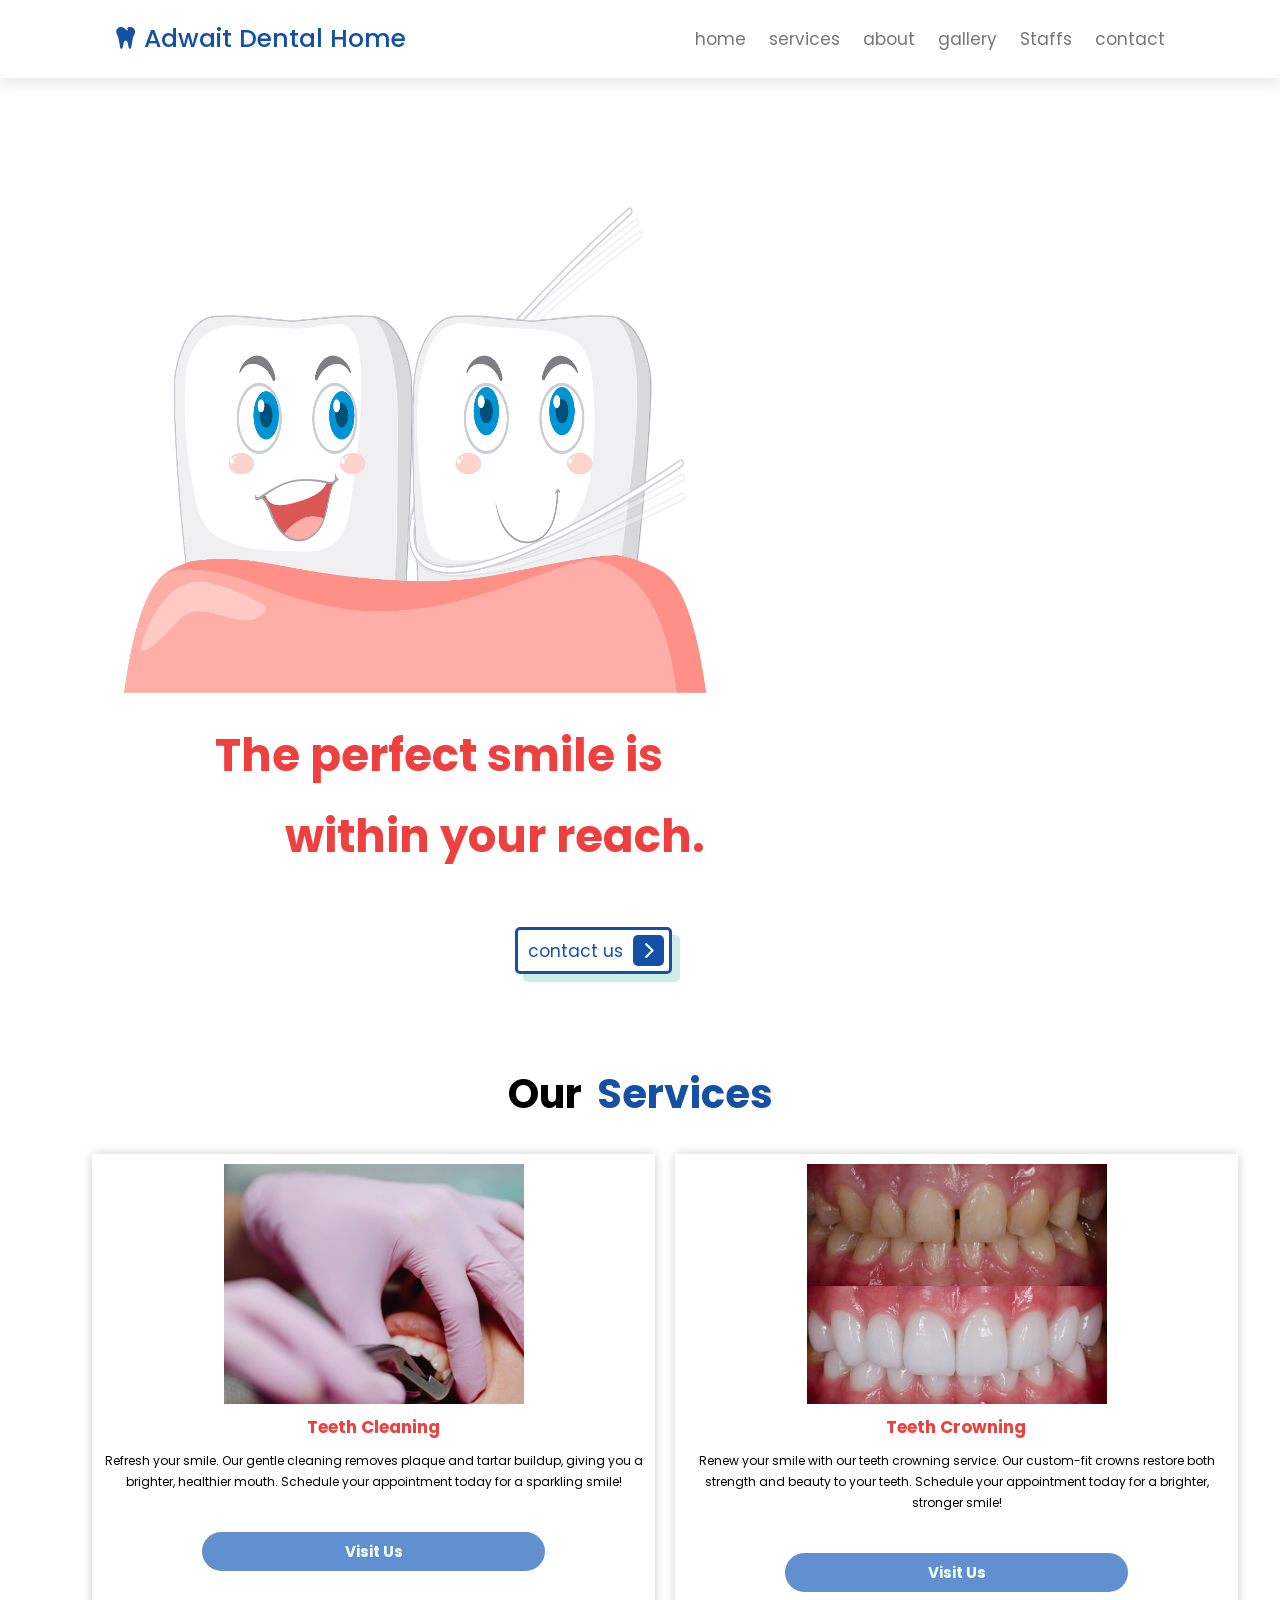
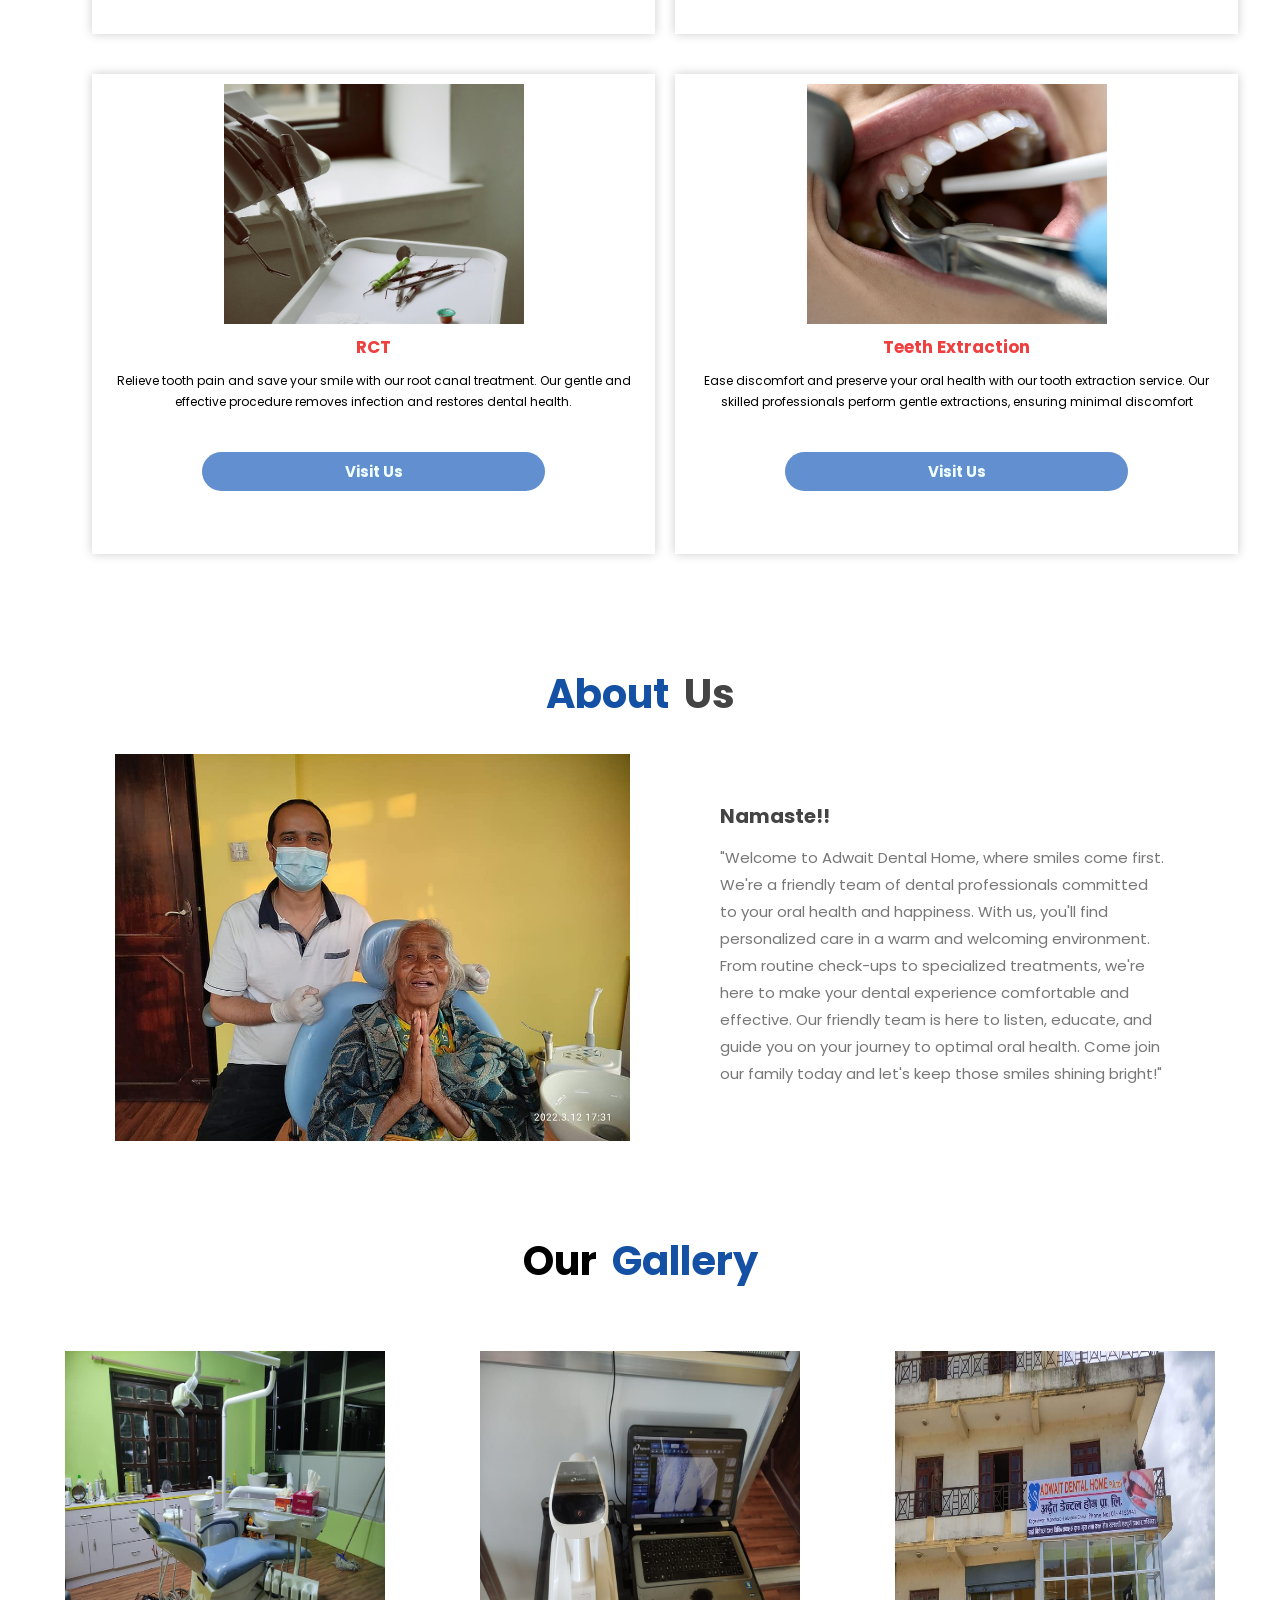
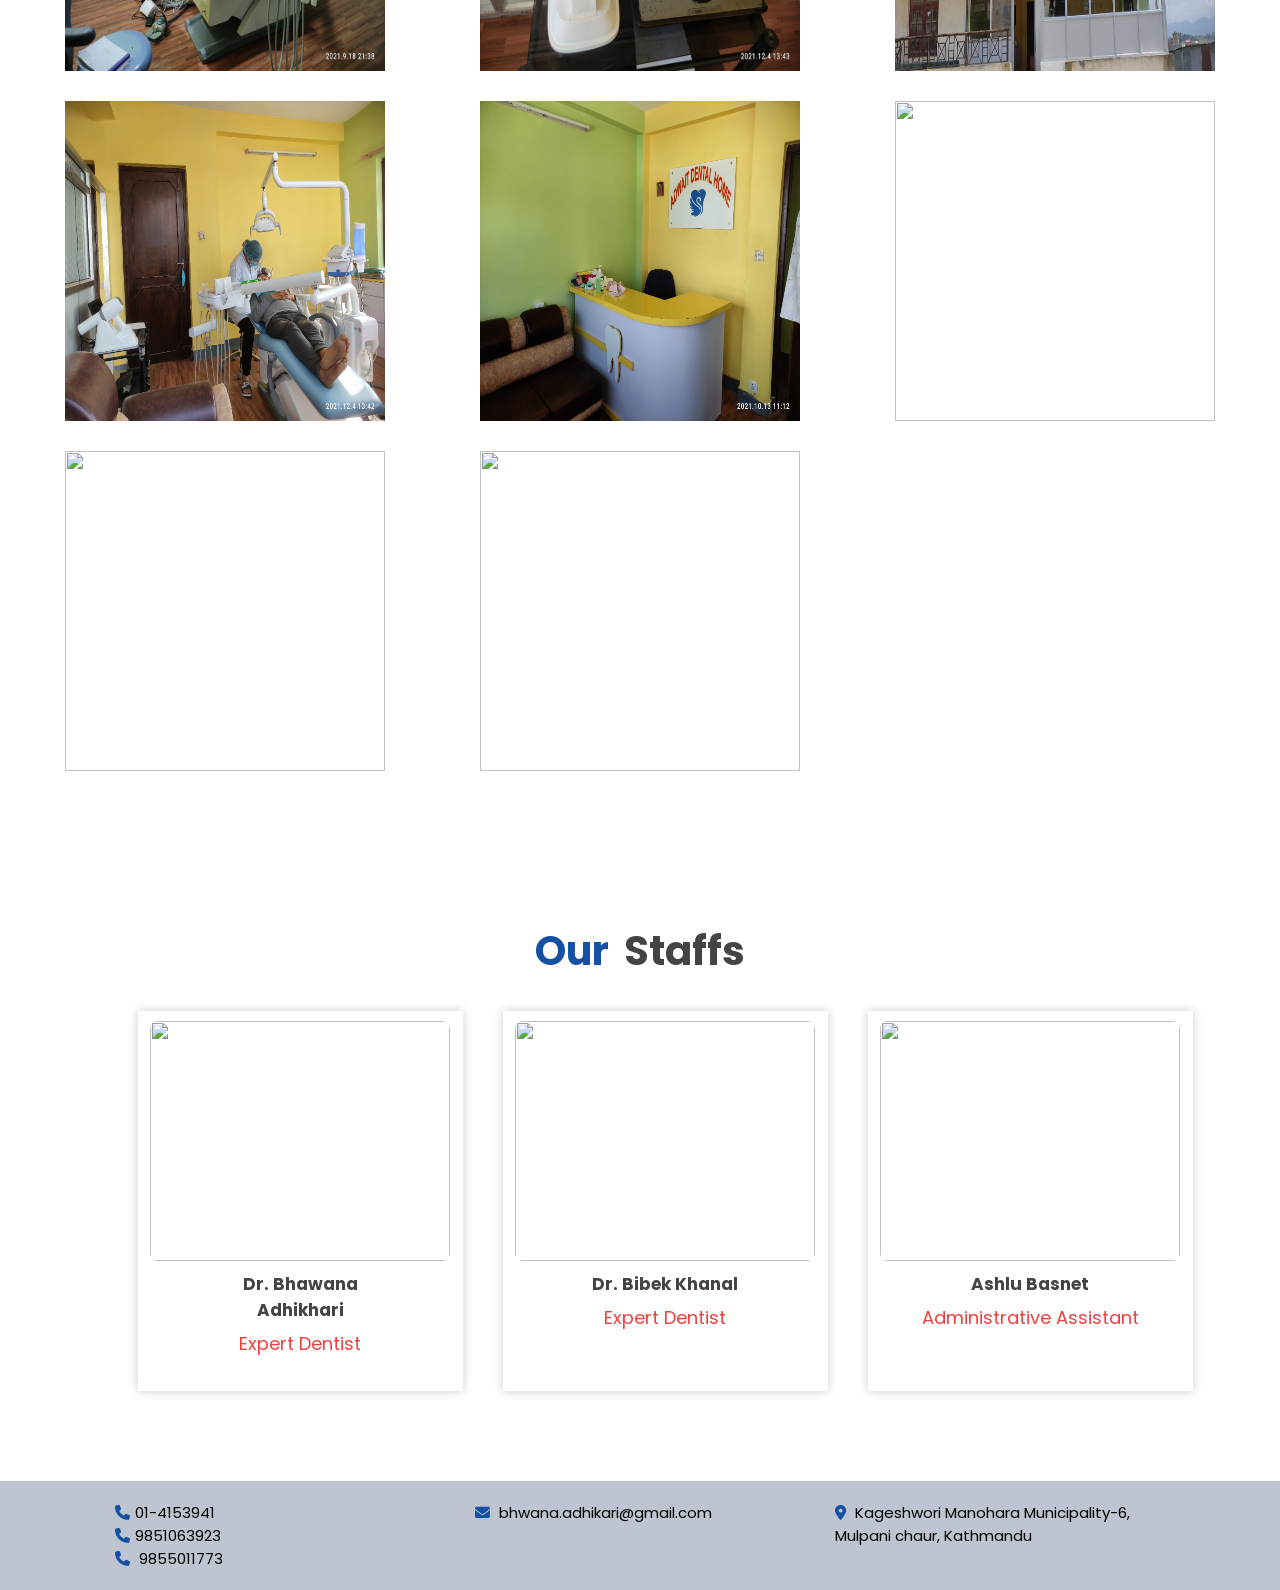
==== index.html @ 20440342 "move html outside" ====
<html lang="en">
  <head>
    <meta charset="UTF-8" />
    <meta name="viewport" content="width=device-width, initial-scale=1.0" />
    <title>my clinic</title>

    <link
      rel="stylesheet"
      href="https://cdnjs.cloudflare.com/ajax/libs/font-awesome/6.5.1/css/all.min.css"
    />
    <link rel="stylesheet" href="style.css" />
  </head>
  <body>
    <header class="header">
      <a href="#" class="logo">
        <i class="fa-solid fa-tooth"></i>
        Adwait Dental Home
      </a>
      <nav class="navbar">
        <a href="#home">home</a>
        <a href="#services">services</a>
        <a href="#about">about</a>
        <a href="#gallery">gallery</a>
        <a href="#staffs">Staffs</a>
        <a href="#contact">contact</a>
      </nav>
      <div id="menu-btn" class="fas fa-bars"></div>
    </header>

    <section class="home" id="home">
      <div class="image">
        <img src="images/home2.jpg" alt="" />
      </div>

      <div class="content">
        <h2 class="first">The perfect smile is</h2>
        <h2 class="second">within your reach.</h2>
        <a href="#contact" class="btn contact">
          contact us
          <span class="fas fa-chevron-right"></span>
        </a>
      </div>
    </section>

    <section class="services" id="services">
      <h1>Our <span>Services</span></h1>
      <div class="servicebox">
        <div class="servicecard">
          <div class="serviceimage">
            <img src="./images/teethcleaning.jpg" alt="" />
          </div>
          <div class="serviceinfo">
            <h2>Teeth Cleaning</h2>
            <p>
              Refresh your smile. Our gentle cleaning removes plaque and tartar
              buildup, giving you a brighter, healthier mouth. Schedule your
              appointment today for a sparkling smile!
            </p>
            <div class="servicebtn"><h3>Visit Us</h3></div>
          </div>
        </div>

        <div class="servicecard">
          <div class="serviceimage">
            <img src="./images/teethcrowning.jpg" alt="" />
          </div>
          <div class="serviceinfo">
            <h2>Teeth Crowning</h2>
            <p>
              Renew your smile with our teeth crowning service. Our custom-fit
              crowns restore both strength and beauty to your teeth. Schedule
              your appointment today for a brighter, stronger smile!
            </p>
            <div class="servicebtn"><h3>Visit Us</h3></div>
          </div>
        </div>

        <div class="servicecard">
          <div class="serviceimage">
            <img src="./images/rct.jpg" alt="" />
          </div>
          <div class="serviceinfo">
            <h2>RCT</h2>
            <p>
              Relieve tooth pain and save your smile with our root canal
              treatment. Our gentle and effective procedure removes infection
              and restores dental health.
            </p>
            <div class="servicebtn"><h3>Visit Us</h3></div>
          </div>
        </div>

        <div class="servicecard">
          <div class="serviceimage">
            <img src="./images/tooth extraction.jpeg" alt="" />
          </div>
          <div class="serviceinfo">
            <h2>Teeth Extraction</h2>
            <p>
              Ease discomfort and preserve your oral health with our tooth
              extraction service. Our skilled professionals perform gentle
              extractions, ensuring minimal discomfort
            </p>
            <div class="servicebtn"><h3>Visit Us</h3></div>
          </div>
        </div>
      </div>
    </section>

    <section class="about" id="about">
      <h1>About<span>Us </span></h1>
      <div class="row">
        <div class="image">
          <img src="images/gallery2.jpg" alt="" />
        </div>

        <div class="content">
          <h3>Namaste!!</h3>
          <p>
            "Welcome to Adwait Dental Home, where smiles come first. We're a
            friendly team of dental professionals committed to your oral health
            and happiness. With us, you'll find personalized care in a warm and
            welcoming environment. From routine check-ups to specialized
            treatments, we're here to make your dental experience comfortable
            and effective. Our friendly team is here to listen, educate, and
            guide you on your journey to optimal oral health. Come join our
            family today and let's keep those smiles shining bright!"
          </p>
        </div>
      </div>
    </section>

    <section class="gallery" id="gallery">
      <h1>Our <span> Gallery</span></h1>
      <div class="galleryimagebox">
        <div class="galleryimage">
          <img src="./images/gallery1.jpg" />
        </div>

        <div class="galleryimage">
          <img src="./images/gallery3.jpg" />
        </div>

        <div class="galleryimage">
          <img src="./images/gallery4.jpg" />
        </div>

        <div class="galleryimage">
          <img src="./images/gallery5.jpg" />
        </div>

        <div class="galleryimage">
          <img src="./images/gallery6.jpg" />
        </div>

        <div class="galleryimage">
          <img src="./image6.jpg" />
        </div>

        <div class="galleryimage">
          <img src="./image10.jpg" />
        </div>

        <div class="galleryimage">
          <img src="./image8.jpg" />
        </div>
      </div>
    </section>

    <section class="staffs" id="staffs">
      <h1>Our <span>Staffs</span></h1>
      <div class="staffbox">
        <div class="staffcard">
          <div class="staffimage">
            <img src="./images/.jpg" alt="" />
          </div>
          <div class="staffinfo">
            <h2>Dr. Bhawana Adhikhari</h2>
            <p>Expert Dentist</p>
          </div>
        </div>

        <div class="staffcard">
          <div class="staffimage">
            <img src="./images/.jpg" alt="" />
          </div>
          <div class="staffinfo">
            <h2>Dr. Bibek Khanal</h2>
            <p>Expert Dentist</p>
          </div>
        </div>

        <div class="staffcard">
          <div class="staffimage">
            <img src="./images/.jpeg" alt="" />
          </div>
          <div class="staffinfo">
            <h2>Ashlu Basnet</h2>
            <p>Administrative Assistant</p>
          </div>
        </div>
      </div>
    </section>

    <section class="footer" id="contact">
      <div class="box-container">
        <div class="box">
          <div class="texts"><i class="fas fa-phone"> </i>01-4153941</div>
          <div class="texts"><i class="fas fa-phone"> </i>9851063923</div>
          <div class="texts"><i class="fas fa-phone"> </i> 9855011773</div>
        </div>

        <div class="box">
          <div class="texts">
            <i class="fas fa-envelope"></i> bhwana.adhikari@gmail.com
          </div>
        </div>

        <div class="box">
          <div class="texts">
            <i class="fas fa-map-marker-alt"></i>
            Kageshwori Manohara Municipality-6, Mulpani chaur, Kathmandu
          </div>
        </div>
      </div>
    </section>

    <script src="script.js"></script>
  </body>
</html>
---- style.css ----
@import url("https://fonts.googleapis.com/css2?family=Poppins:ital,wght@0,100;0,200;0,300;0,400;0,500;0,600;0,700;0,800;0,900;1,100;1,200;1,300;1,400;1,500;1,600;1,700;1,800;1,900&display=swap");

:root {
  --green: #1450a3;
  --black: #444;
  --red: #ef4040;
  --light-color: #777;
  --box-shadow: 8px 8px 0 rgba(22, 160, 133, 0.2);
  --text-shadow: 6px 6px 0 rgba(0, 0, 0, 0.2);
  --border: 3px solid var(--green);
}

* {
  font-family: "Poppins", sans-serif;
  margin: 0;
  padding: 0;
  box-sizing: border-box;
  outline: none;
  border: none;
  transition: all 0.2s ease-out;
  text-decoration: none;
}

html {
  font-size: 62.5%;
  overflow-x: hidden;
  scroll-padding-top: 7rem;
  scroll-behavior: smooth;
}

section {
  padding: 2rem 9%;
}

.btn {
  display: inline-block;
  margin-top: 1rem;
  padding: 0.5rem;
  padding-left: 1rem;
  border: var(--border);
  border-radius: 0.5rem;
  box-shadow: var(--box-shadow);
  color: var(--green);
  cursor: pointer;
  font-size: 1.7rem;
}

.btn span {
  padding: 0.7rem 1rem;
  border-radius: 0.5rem;
  background: var(--green);
  color: #fff;
  margin-left: 0.5rem;
}

.btn:hover {
  background-color: var(--green);
  color: #fff;
}

.btn:hover span {
  background-color: #fff;
  color: var(--green);
  margin-left: 1rem;
}

.header {
  padding: 2rem 9%;
  position: fixed;
  top: 0;
  left: 0;
  right: 0;
  z-index: 1000;
  box-shadow: 0 0.5rem 1.5rem rgba(0, 0, 0, 0.1);
  display: flex;
  align-items: center;
  justify-content: space-between;
  background-color: #fff;
}

.header .logo {
  font-size: 2.5rem;
  color: var(--green);
  font-weight: 500;
}

.header .logo i {
  color: var(--green);
}

.header .navbar a {
  font-size: 1.7rem;
  color: var(--light-color);
  margin-left: 2rem;
}

.header .navbar a:hover {
  color: var(--green);
}

#menu-btn {
  font-size: 2.5rem;
  border-radius: 0.5rem;
  background: #eee;
  color: var(--green);
  padding: 1rem 1.5rem;
  cursor: pointer;
  display: none;
}

/* home section */
.home {
  display: flex;
  align-items: center;
  flex-wrap: wrap;
  gap: 1.5rem;
  padding-top: 10rem;
}

.home .image {
  margin-top: 100px;
  flex: 1 1 45rem;
}

.home .image img {
  width: 600px;
  height: 500px;
}

.home .content {
  flex: 1 1 45rem;
}

.home .content .first {
  font-size: 4.5rem;
  margin-left: 100px;
  color: var(--red);
  line-height: 1.8;
}

.home .content .second {
  font-size: 4.5rem;
  margin-left: 170px;
  color: var(--red);
  line-height: 1.8;
}

.home .content .contact {
  margin-top: 50px;
  margin-left: 400px;
}

/*services */
.services {
  width: 100%;
  padding: 70px 0;
}

.services h1 {
  font-size: 40px;
  display: flex;
  align-items: center;
  justify-content: center;
  margin-bottom: 30px;
}

.services h1 span {
  color: var(--green);
  margin-left: 15px;
}

.services .servicebox {
  width: 95%;
  margin: 0 auto;
  display: flex;
  gap: 20px;
  padding-left: 50px;
}

.services .servicebox .servicecard {
  width: 325px;
  height: 480px;
  padding-top: 10px;
  padding-left: 10px;
  padding-right: 10px;
  margin-bottom: 20px;
  box-shadow: 0 0 10px rgba(0, 0, 0, 0.2);
}

.services .servicebox .servicecard .serviceimage {
  width: 300px;
  height: 240px;
  margin: 0 auto;
  overflow: hidden;
}
.services .servicebox .servicecard .serviceimage img {
  width: 100%;
  height: 100%;
  object-fit: cover;
  object-position: center;
  transition: 0.2s;
}

.services .servicebox .servicecard .serviceimage:hover img {
  transform: scale(1.1);
}

.services .servicebox .servicecard .serviceinfo h2 {
  width: 60%;
  text-align: center;
  margin: 10px auto 10px auto;
  font-size: 17px;
  color: var(--red);
}
.services .servicebox .servicecard .serviceinfo p {
  text-align: center;
  margin-top: 8px;
  line-height: 21px;
  font-size: 12px;
}

.services .servicebox .servicecard .serviceinfo .servicebtn {
  display: flex;
  align-items: center;
  justify-content: center;
  text-decoration: none;
  color: azure;
  background-color: #618fcf;
  padding: 8px 10px;
  margin: 0 100px;
  border-radius: 80px;
  margin-top: 40px;
  transition: 0.2s;
}
.services .servicebox .servicecard .serviceinfo .servicebtn:hover {
  background-color: azure;
  color: #618fcf;
  border: solid 1px rgb(74, 126, 128);
}
.services .servicebox .servicecard .serviceinfo .servicebtn h3 {
  font-size: 15px;
}

/* About */
.about h1 {
  font-size: 40px;
  display: flex;
  align-items: center;
  justify-content: center;
  margin-bottom: 30px;
  color: var(--green);
}

.about h1 span {
  margin-left: 15px;
  color: var(--black);
}

.about .row {
  display: flex;
  align-items: center;
  flex-wrap: wrap;
  gap: 2rem;
}

.about .row .image {
  flex: 1 1 45rem;
}

.about .row .image img {
  width: 100%;
}

.about .row .content {
  padding-left: 70px;
  flex: 1 1 45rem;
}

.about .row .content h3 {
  color: var(--black);
  font-size: 20px;
  line-height: 1.8;
}

.about .row .content p {
  color: var(--light-color);
  padding: 1rem 0;
  font-size: 1.5rem;
  line-height: 1.8;
}

/*gallery */
.gallery {
  width: 100%;
  padding: 70px 0;
}

.gallery h1 {
  font-size: 40px;
  display: flex;
  align-items: center;
  justify-content: center;
}

.gallery h1 span {
  margin-left: 15px;
  color: var(--green);
}

.gallery .galleryimagebox {
  padding-top: 50px;
  width: 95%;
  margin: 10px auto;
  display: grid;
  grid-template-columns: 1fr 1fr 1fr 1fr;
  grid-gap: 30px;
}

.gallery .galleryimagebox .galleryimage {
  display: flex;
  align-items: center;
  justify-content: center;
  background: white;
}
.gallery .galleryimagebox .galleryimage img {
  width: 320px;
  height: 320px;
  transition: 0.2s;
  cursor: pointer;
}

.gallery .galleryimagebox .galleryimage:hover img {
  transform: scale(0.8) rotate(-15deg);
  border-radius: 20px;
  box-shadow: 0 32 75px rgba(29, 26, 26, 0.2);
}

/* staffs */
.staffs {
  width: 100%;
  padding: 70px 0;
}

.staffs h1 {
  font-size: 40px;
  display: flex;
  align-items: center;
  justify-content: center;
  margin-bottom: 30px;
  color: var(--green);
}

.staffs h1 span {
  color: var(--black);
  margin-left: 15px;
}
.staffs .staffbox {
  width: 95%;
  margin: 0 auto;
  display: flex;
  gap: 40px;
  padding-left: 50px;
  justify-content: center;
}

.staffs .staffbox .staffcard {
  width: 325px;
  height: 380px;
  padding-top: 10px;
  padding-left: 10px;
  padding-right: 10px;
  margin-bottom: 20px;
  box-shadow: 0 0 10px rgba(0, 0, 0, 0.2);
}

.staffs .staffbox .staffcard .staffimage {
  width: 300px;
  height: 240px;
  margin: 0 auto;
  overflow: hidden;
  border-radius: 8px;
}
.staffs .staffbox .staffcard .staffimage img {
  width: 100%;
  height: 100%;
  object-fit: cover;
  object-position: center;
  transition: 0.2s;
}

.staffs .staffbox .staffcard .staffimage:hover img {
  transform: scale(1.1);
}

.staffs .staffbox .staffcard .staffinfo h2 {
  width: 60%;
  text-align: center;
  margin: 10px auto 10px auto;
  font-size: 17px;
  color: var(--black);
}
.staffs .staffbox .staffcard .staffinfo p {
  text-align: center;
  margin-top: 8px;
  line-height: 21px;
  font-size: 18px;
  color: var(--red);
}

/* footer */
.footer {
  background-color: #bec5d0;
}
.footer .box-container {
  display: grid;
  grid-template-columns: repeat(auto-fit, minmax(30rem, 1fr));
  gap: 30px;
}

.footer .box-container .box {
  display: block;
}

.footer .box-container .box i {
  padding-right: 0.5rem;
  color: var(--green);
}

.footer .box-container .box .texts {
  font-size: 1.5rem;
}

@media (min-width: 1381px) and (max-width: 1527px) {
  .home .content .first {
    margin-left: 60px;
  }
  .home .content .second {
    margin-left: 100px;
  }
  .home .content .contact {
    margin-left: 200px;
  }
}
@media (max-width: 1371px) {
  .services .servicebox {
    flex-wrap: wrap;
    justify-content: center;
  }
  .services .servicebox .servicecard {
    width: calc(50% - 20px);
  }
  @media (max-width: 1371px) {
    .gallery .galleryimagebox {
      grid-template-columns: 1fr 1fr 1fr;
    }
  }
}
@media (min-width: 1313px) and (max-width: 1381px) {
  .home .content .first {
    margin-left: 50px;
    font-size: 4rem;
  }
  .home .content .second {
    margin-left: 90px;
    font-size: 4rem;
  }
  .home .content .contact {
    margin-left: 150px;
  }
}

@media (max-width: 1104px) {
  .staffs .staffbox {
    flex-wrap: wrap;
    justify-content: center;
  }

  .staffs .staffbox .staffcard {
    width: calc(50% - 20px);
  }
}

@media (max-width: 991px) {
  html {
    font-size: 55%;
  }

  .header {
    padding: 2rem;
  }
  .home .content .first {
    margin-left: 70px;
  }
  .home .content .second {
    margin-left: 100px;
  }
  .home .content .contact {
    margin-left: 200px;
  }
  section {
    padding: 1.5rem;
  }
  .gallery .galleryimagebox {
    grid-template-columns: 1fr 1fr;
  }
}

@media (max-width: 869px) {
  #menu-btn {
    display: initial;
  }

  .header .navbar {
    position: absolute;
    top: 115%;
    right: 2rem;
    border-radius: 0.5rem;
    box-shadow: var(--box-shadow);
    border: var(--border);
    width: 30rem;
    background: #fff;
    transform: scale(0);
    opacity: 0;
    transform-origin: top right;
    transition: none;
  }

  .header .active {
    transform: scale(1);
    opacity: 1;
    transition: 0.2s ease-out;
  }

  .header .navbar a {
    font-size: 2rem;
    display: block;
    margin: 2.5rem;
  }
  .gallery .galleryimagebox {
    grid-template-columns: 1fr 1fr;
  }
}

@media (max-width: 733px) {
  .services .servicebox .servicecard {
    width: 100%;
  }

  .staffs .staffbox .staffcard {
    width: 100%;
  }

  .gallery .galleryimagebox {
    grid-template-columns: 1fr;
  }
}

@media (max-width: 450px) {
  html {
    font-size: 50%;
  }
}
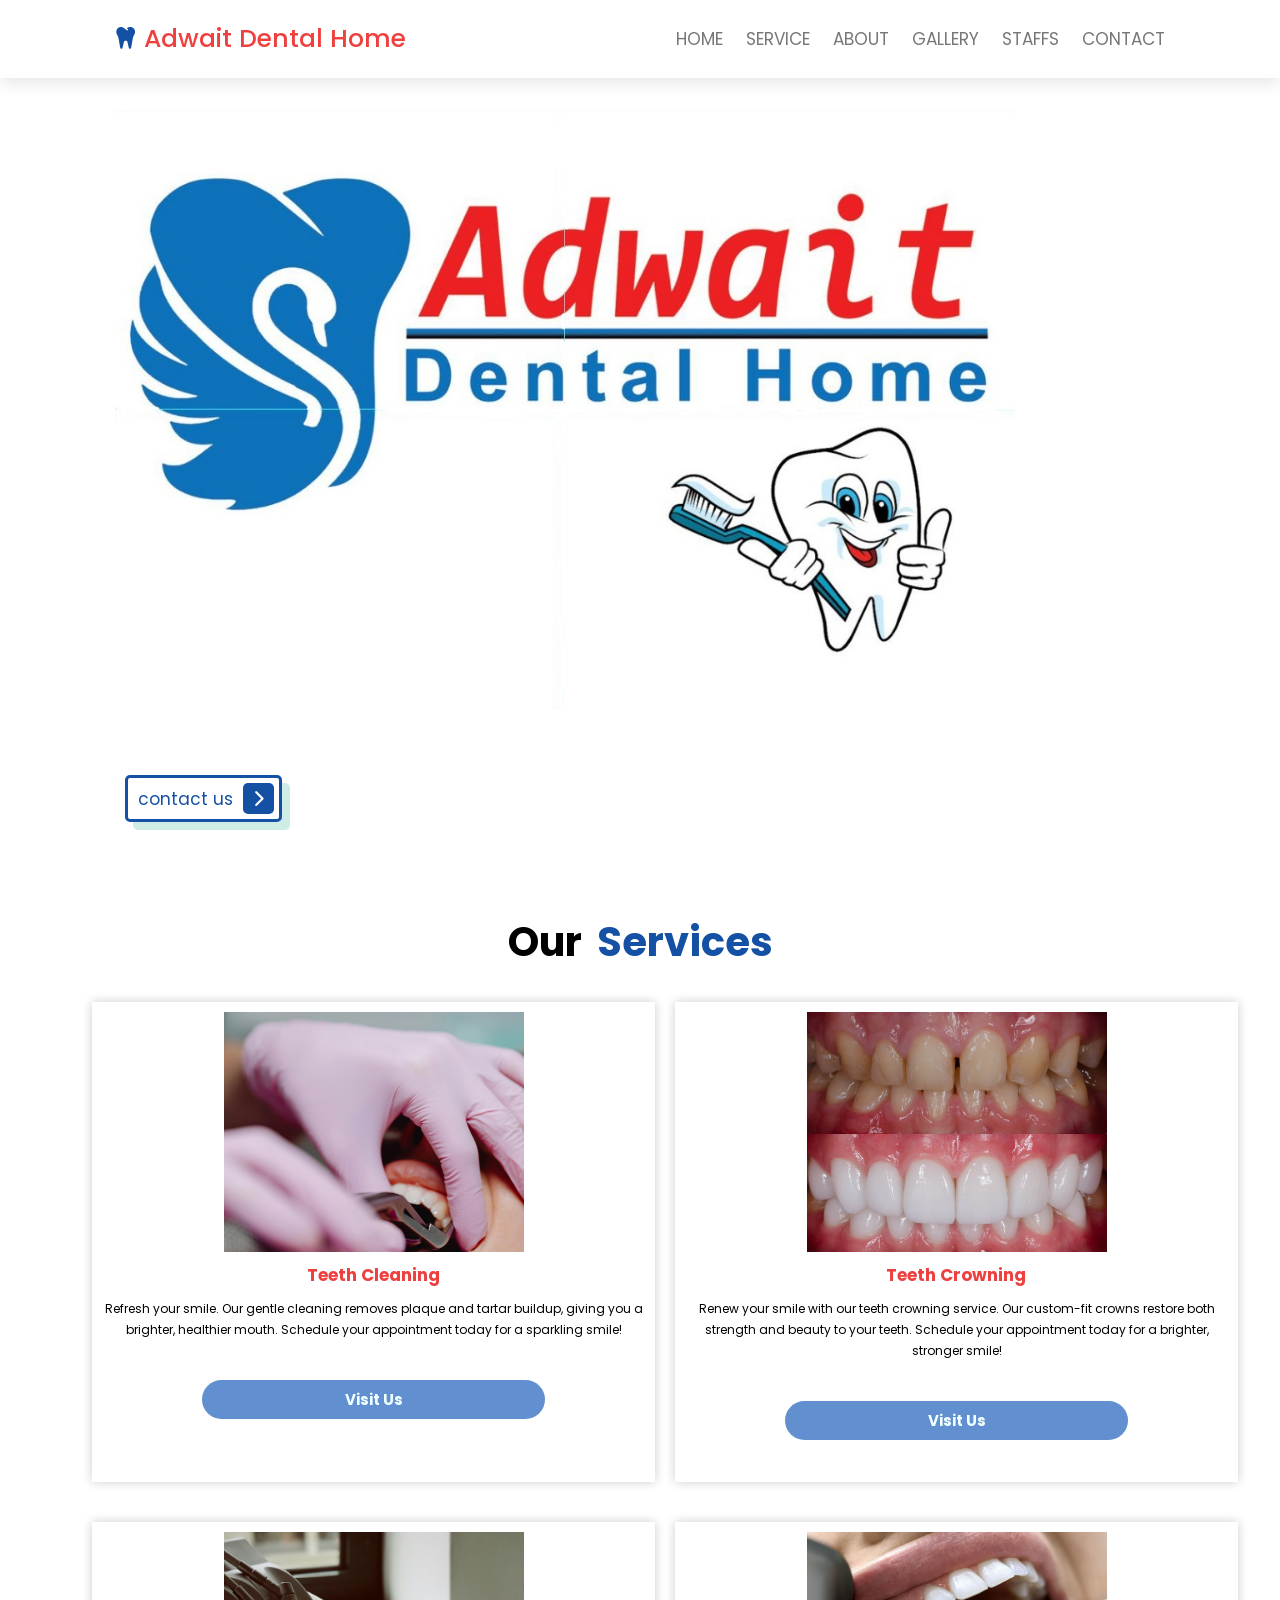
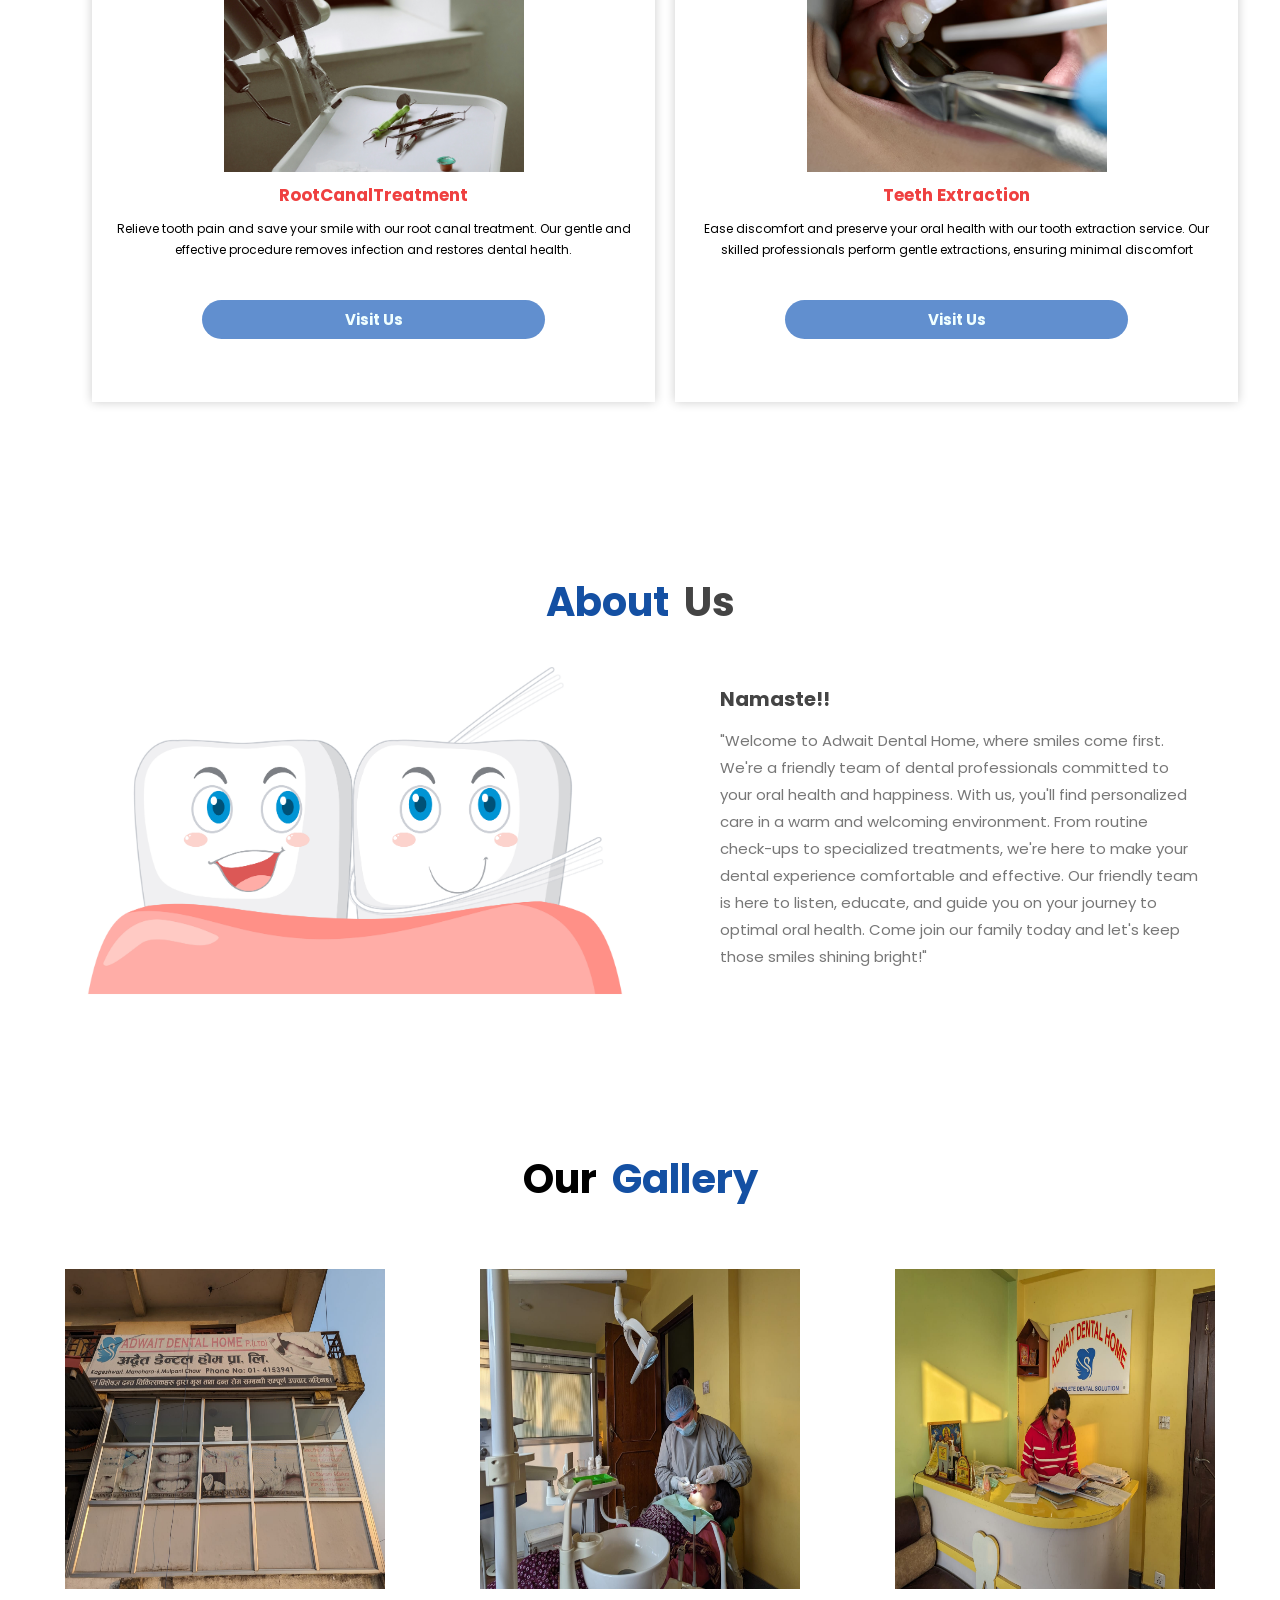
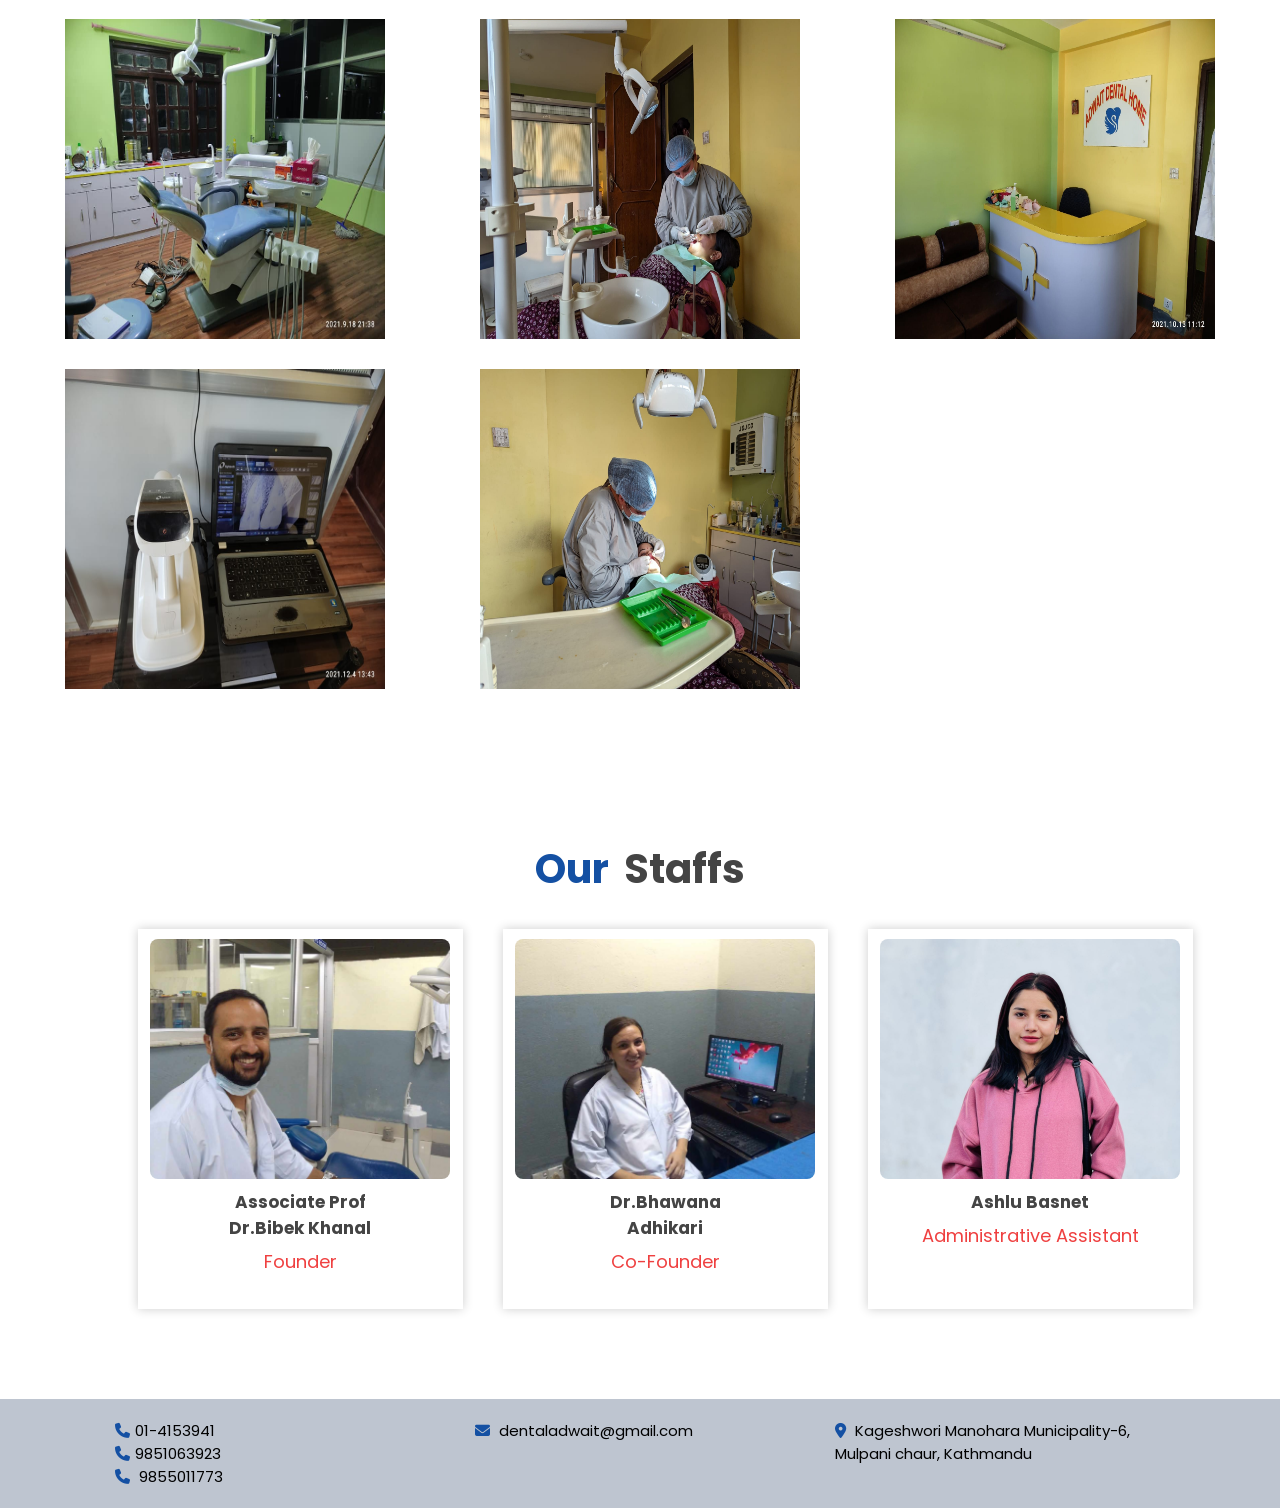
==== commit f17b3318: "add pictures" ====
--- a/index.html
+++ b/index.html
@@ -17,24 +17,22 @@
         Adwait Dental Home
       </a>
       <nav class="navbar">
-        <a href="#home">home</a>
-        <a href="#services">services</a>
-        <a href="#about">about</a>
-        <a href="#gallery">gallery</a>
-        <a href="#staffs">Staffs</a>
-        <a href="#contact">contact</a>
+        <a href="#home">HOME</a>
+        <a href="#services">SERVICE</a>
+        <a href="#about">ABOUT</a>
+        <a href="#gallery">GALLERY</a>
+        <a href="#staffs">STAFFS</a>
+        <a href="#contact">CONTACT</a>
       </nav>
       <div id="menu-btn" class="fas fa-bars"></div>
     </header>
 
     <section class="home" id="home">
       <div class="image">
-        <img src="images/home2.jpg" alt="" />
+        <img src="images/adwaitpage.jpg" alt="" />
       </div>
 
       <div class="content">
-        <h2 class="first">The perfect smile is</h2>
-        <h2 class="second">within your reach.</h2>
         <a href="#contact" class="btn contact">
           contact us
           <span class="fas fa-chevron-right"></span>
@@ -80,7 +78,7 @@
             <img src="./images/rct.jpg" alt="" />
           </div>
           <div class="serviceinfo">
-            <h2>RCT</h2>
+            <h2>RootCanalTreatment</h2>
             <p>
               Relieve tooth pain and save your smile with our root canal
               treatment. Our gentle and effective procedure removes infection
@@ -111,7 +109,7 @@
       <h1>About<span>Us </span></h1>
       <div class="row">
         <div class="image">
-          <img src="images/gallery2.jpg" alt="" />
+          <img src="images/home2.jpg" alt="" />
         </div>
 
         <div class="content">
@@ -134,35 +132,35 @@
       <h1>Our <span> Gallery</span></h1>
       <div class="galleryimagebox">
         <div class="galleryimage">
+          <img src="./images/gallery2.jpg" />
+        </div>
+
+        <div class="galleryimage">
+          <img src="./images/gallery5.jpg" />
+        </div>
+
+        <div class="galleryimage">
+          <img src="./images/gallery7.jpg" />
+        </div>
+
+        <div class="galleryimage">
           <img src="./images/gallery1.jpg" />
         </div>
 
         <div class="galleryimage">
+          <img src="./images/gallery5.jpg" />
+        </div>
+
+        <div class="galleryimage">
+          <img src="./images/gallery6.jpg" />
+        </div>
+
+        <div class="galleryimage">
           <img src="./images/gallery3.jpg" />
         </div>
 
         <div class="galleryimage">
-          <img src="./images/gallery4.jpg" />
-        </div>
-
-        <div class="galleryimage">
-          <img src="./images/gallery5.jpg" />
-        </div>
-
-        <div class="galleryimage">
-          <img src="./images/gallery6.jpg" />
-        </div>
-
-        <div class="galleryimage">
-          <img src="./image6.jpg" />
-        </div>
-
-        <div class="galleryimage">
-          <img src="./image10.jpg" />
-        </div>
-
-        <div class="galleryimage">
-          <img src="./image8.jpg" />
+          <img src="./images/gallery 8.jpg" />
         </div>
       </div>
     </section>
@@ -172,27 +170,27 @@
       <div class="staffbox">
         <div class="staffcard">
           <div class="staffimage">
-            <img src="./images/.jpg" alt="" />
+            <img src="./images/bibekdoc.jpg" alt="" />
           </div>
           <div class="staffinfo">
-            <h2>Dr. Bhawana Adhikhari</h2>
-            <p>Expert Dentist</p>
+            <h2>Associate Prof Dr.Bibek Khanal</h2>
+            <p>Founder</p>
           </div>
         </div>
 
         <div class="staffcard">
           <div class="staffimage">
-            <img src="./images/.jpg" alt="" />
+            <img src="./images/bhawanadoctor.jpg" alt="" />
           </div>
           <div class="staffinfo">
-            <h2>Dr. Bibek Khanal</h2>
-            <p>Expert Dentist</p>
+            <h2>Dr.Bhawana Adhikari</h2>
+            <p>Co-Founder</p>
           </div>
         </div>
 
         <div class="staffcard">
           <div class="staffimage">
-            <img src="./images/.jpeg" alt="" />
+            <img src="./images/ashluassistant.jpg" alt="" />
           </div>
           <div class="staffinfo">
             <h2>Ashlu Basnet</h2>
@@ -212,7 +210,7 @@
 
         <div class="box">
           <div class="texts">
-            <i class="fas fa-envelope"></i> bhwana.adhikari@gmail.com
+            <i class="fas fa-envelope"></i> dentaladwait@gmail.com
           </div>
         </div>
 
--- a/style.css
+++ b/style.css
@@ -80,7 +80,7 @@
 
 .header .logo {
   font-size: 2.5rem;
-  color: var(--green);
+  color: var(--red);
   font-weight: 500;
 }
 
@@ -118,36 +118,18 @@
 }
 
 .home .image {
-  margin-top: 100px;
+  margin-top: 10px;
   flex: 1 1 45rem;
 }
 
 .home .image img {
-  width: 600px;
-  height: 500px;
-}
-
-.home .content {
-  flex: 1 1 45rem;
-}
-
-.home .content .first {
-  font-size: 4.5rem;
-  margin-left: 100px;
-  color: var(--red);
-  line-height: 1.8;
-}
-
-.home .content .second {
-  font-size: 4.5rem;
-  margin-left: 170px;
-  color: var(--red);
-  line-height: 1.8;
+  width: 900px;
+  height: 600px;
 }
 
 .home .content .contact {
   margin-top: 50px;
-  margin-left: 400px;
+  margin-left: 10px;
 }
 
 /*services */
@@ -242,6 +224,9 @@
 }
 
 /* About */
+.about {
+  padding: 80px;
+}
 .about h1 {
   font-size: 40px;
   display: flex;
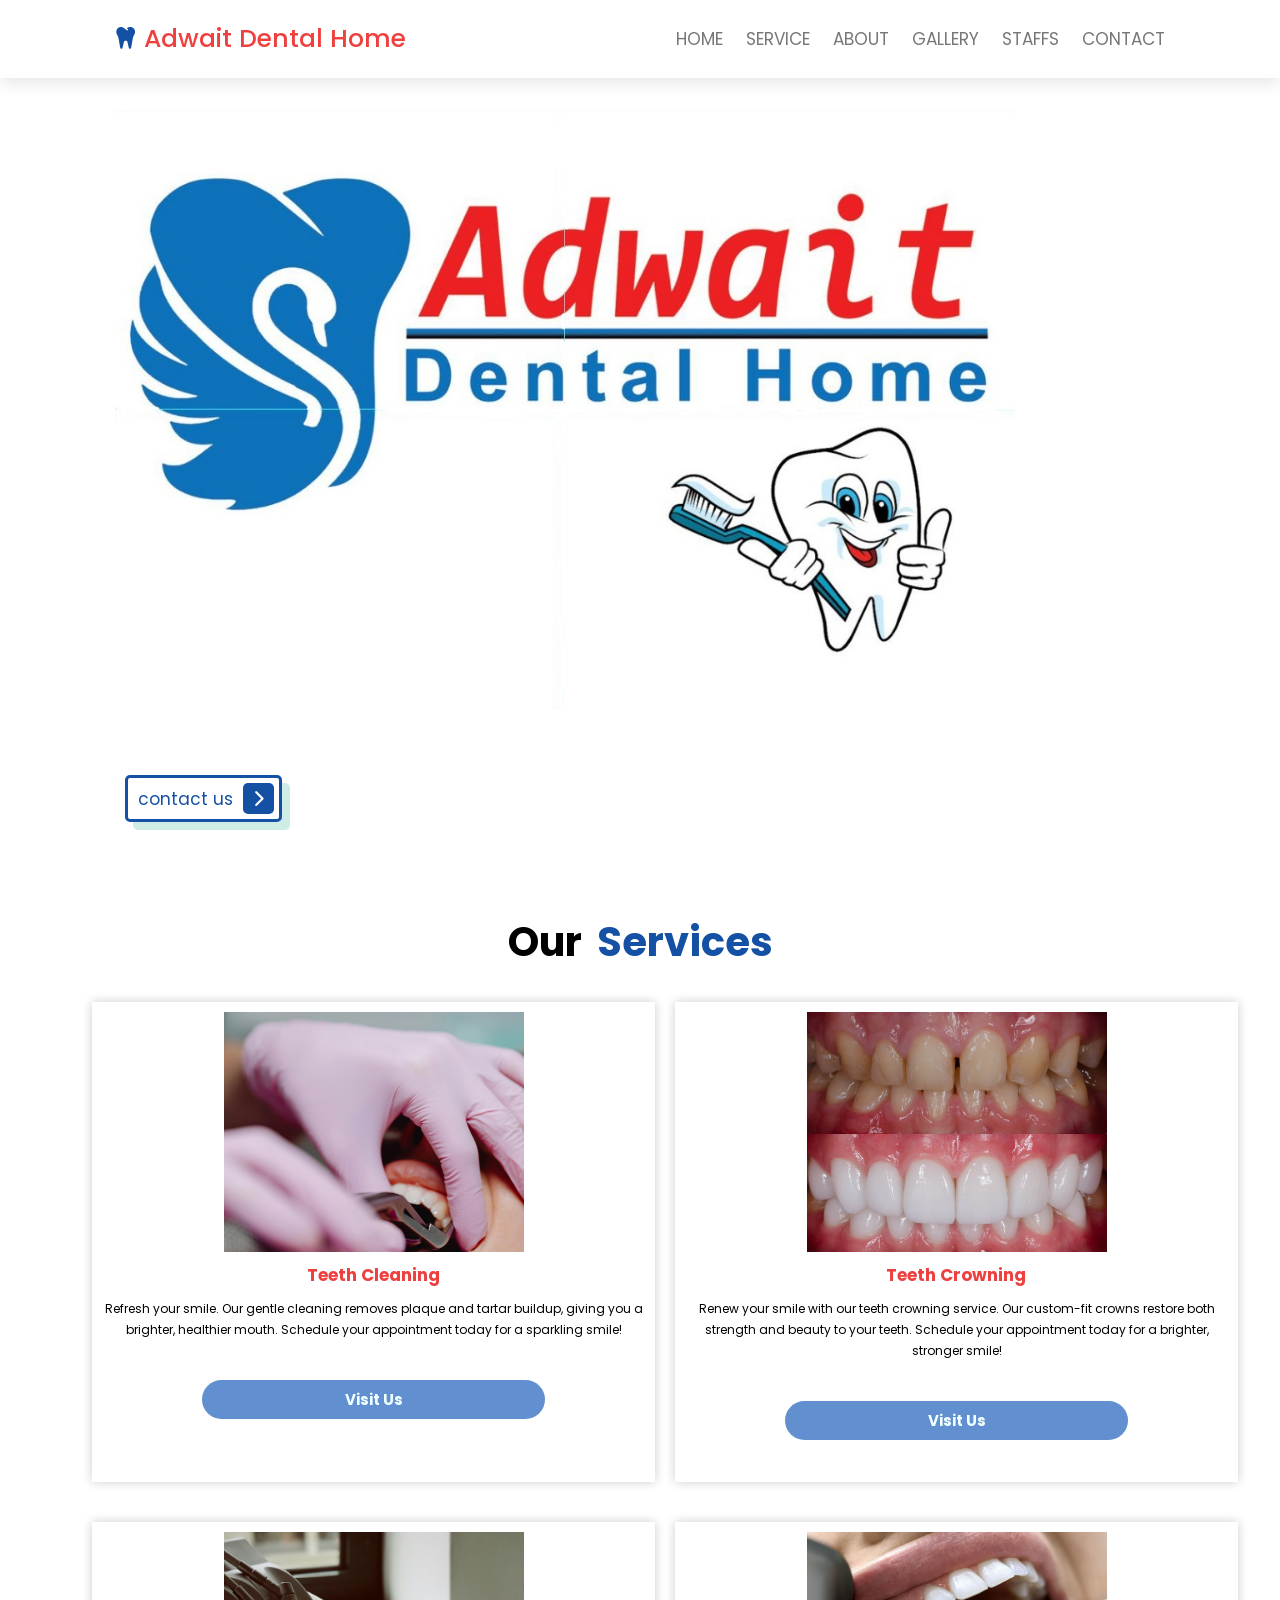
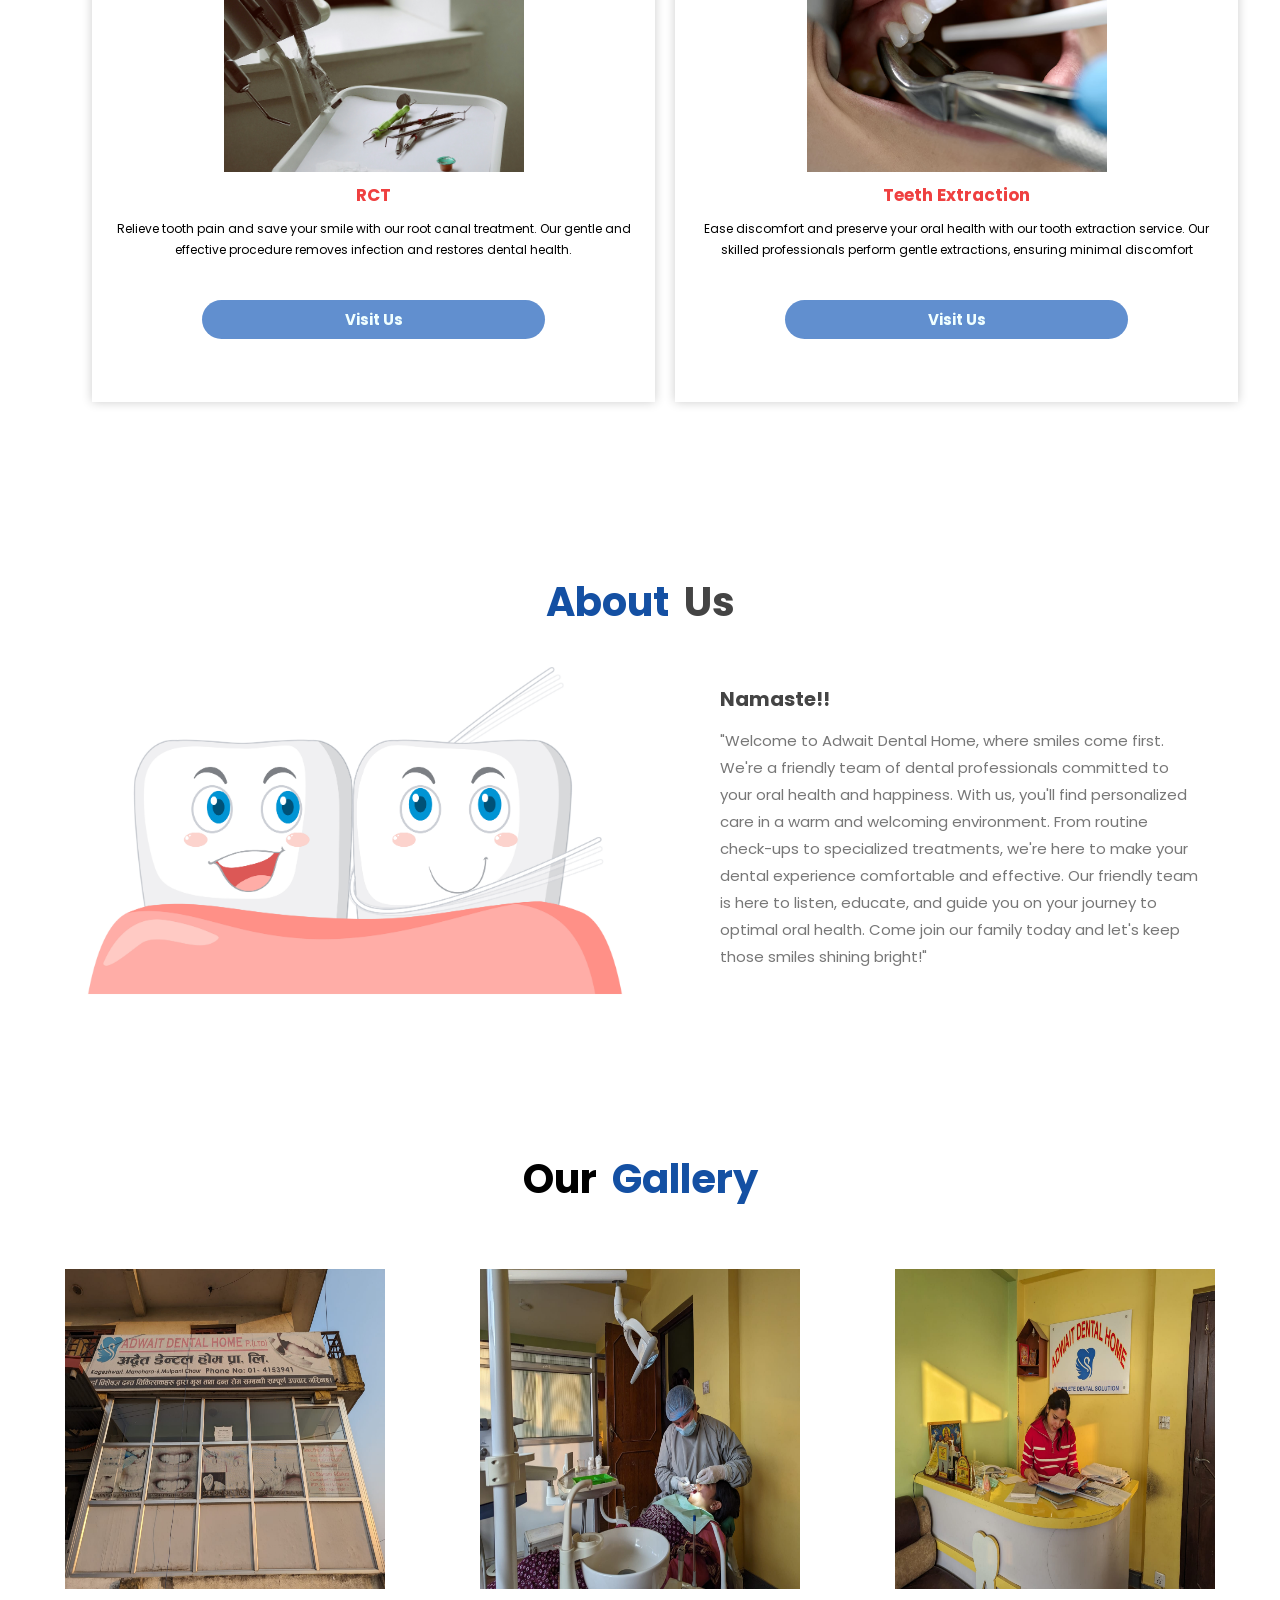
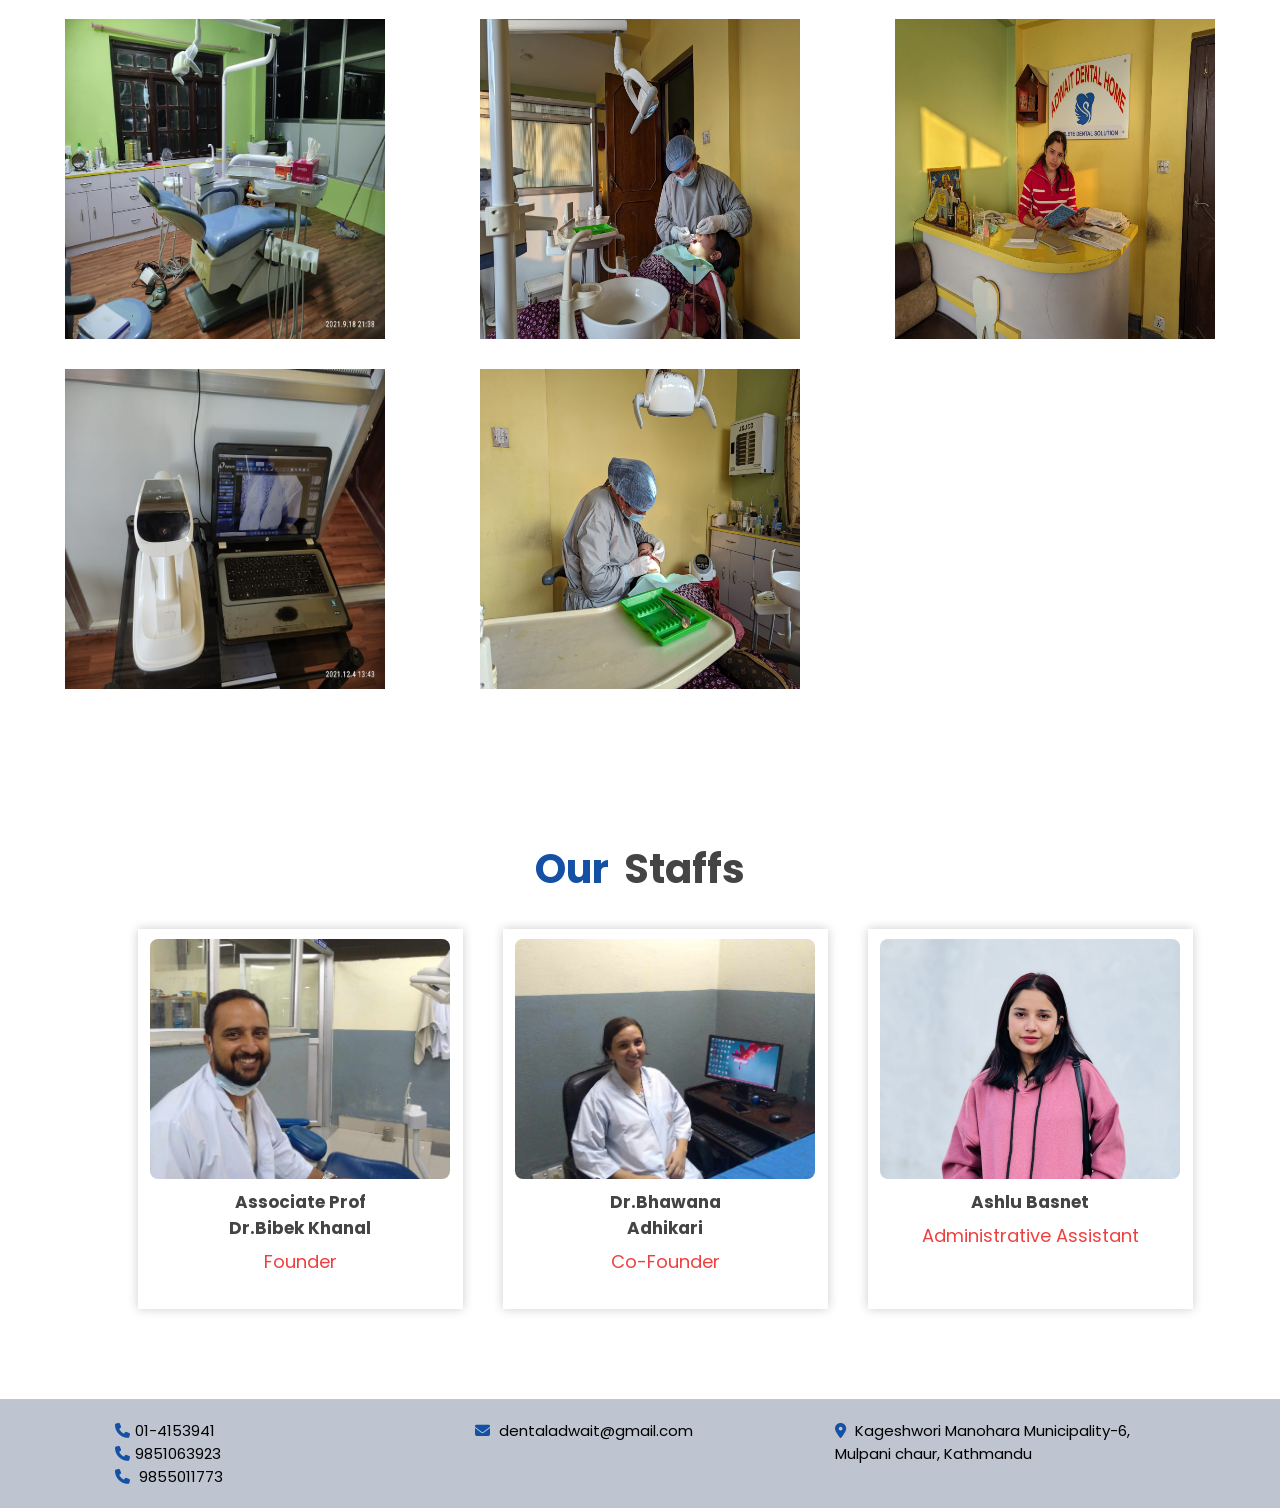
==== commit e8915f8e: "add picture" ====
--- a/index.html
+++ b/index.html
@@ -78,7 +78,7 @@
             <img src="./images/rct.jpg" alt="" />
           </div>
           <div class="serviceinfo">
-            <h2>RootCanalTreatment</h2>
+            <h2>RCT</h2>
             <p>
               Relieve tooth pain and save your smile with our root canal
               treatment. Our gentle and effective procedure removes infection
